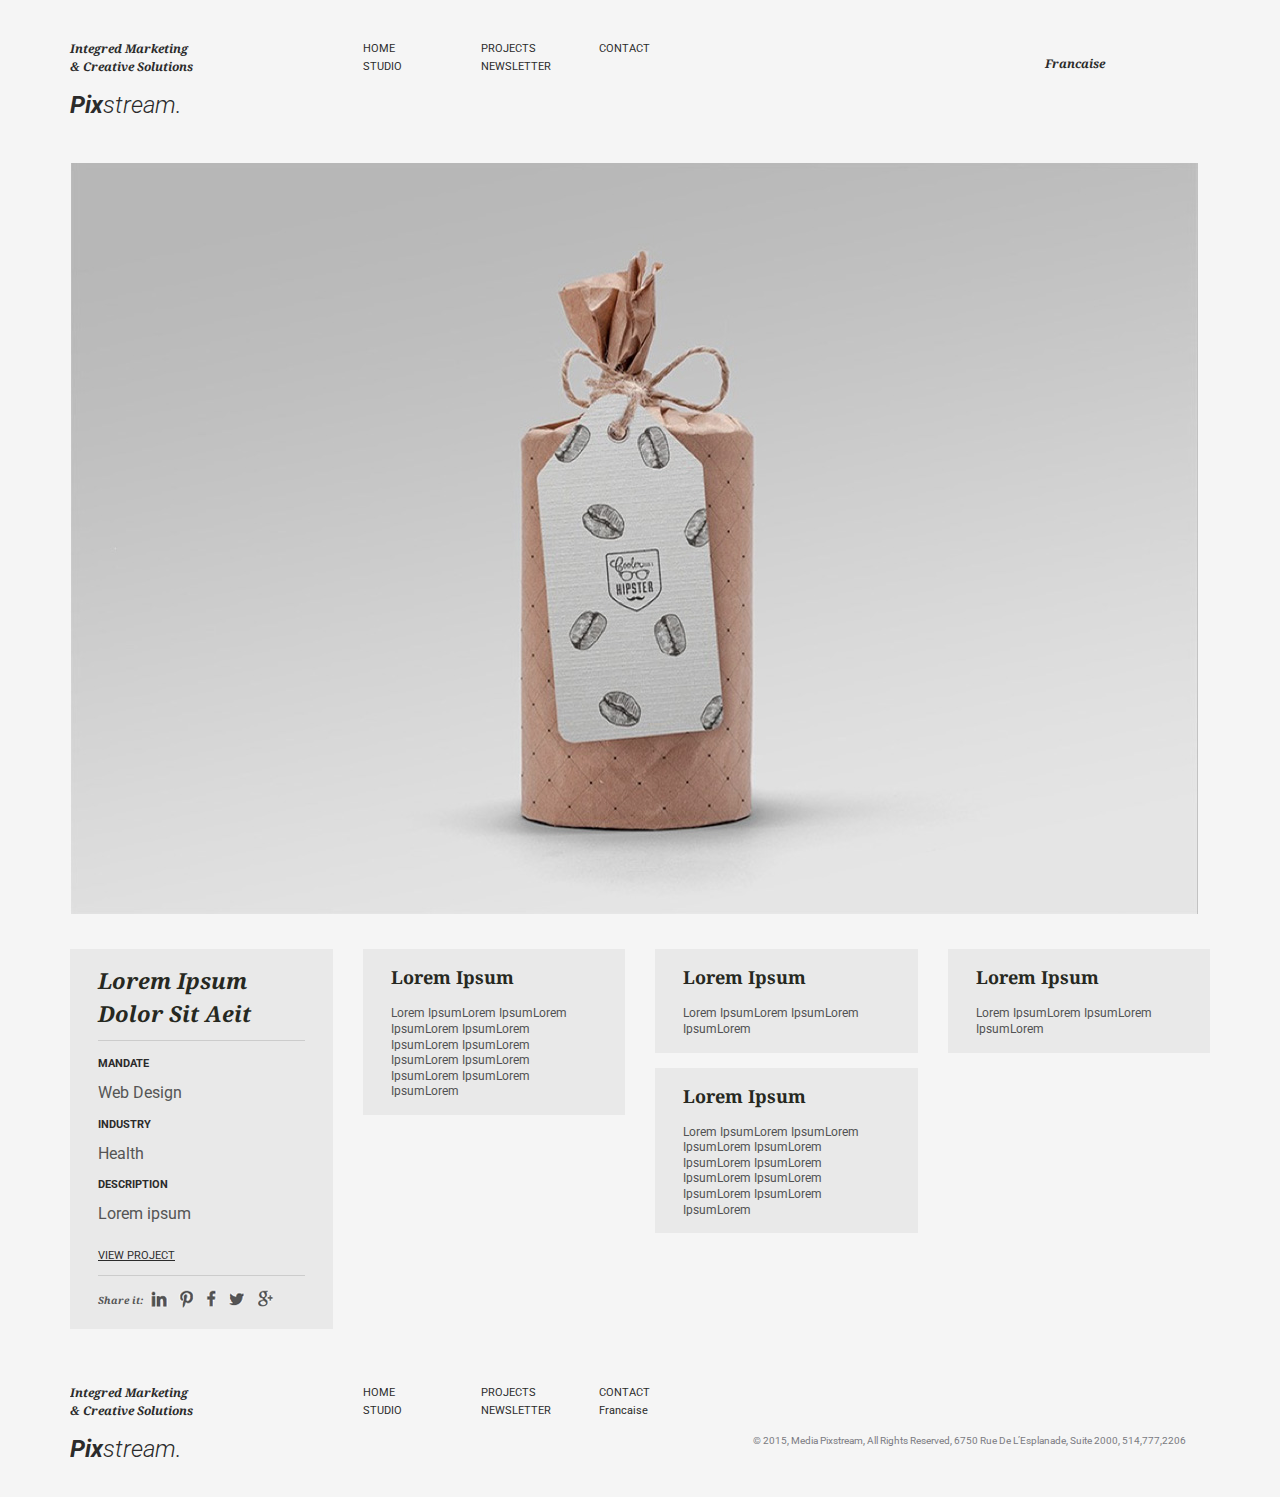
==== portfolio.html @ 4f417095 "4 pages" ====
<!DOCTYPE html>
<html>
   <head>
        <meta http-equiv="Content-Type" content="text/html; charset=utf-8">
		<meta name="description" content="">
		<meta name="keywords" content="">
		<meta name="viewport" content="initial-scale=1"/>
		<title>title</title>
		<!--Favicon-->
			<link rel="icon" type="image/png" href="favicon.ico">
		<!--End Favicon-->
		<!-- CSS -->
			<link rel="stylesheet" href="css/bootstrap.min.css" media="screen" >
			<link rel="stylesheet" href="css/jquery.fancybox.css" media="screen" >
			<link href="css/screen.css" rel="stylesheet" media="screen">
			<link href="css/style.css" rel="stylesheet" media="screen">
		<!-- END OF CSS -->
		<!--SCRIPT -->
			<script src="http://ajax.googleapis.com/ajax/libs/jquery/1/jquery.min.js"></script>
			<script src="js/jquery.fancybox.pack.js"></script>
			<script src="js/bootstrap.min.js"></script>
			<script src="js/modernizr.custom.js"></script>
			<script src="js/fotorama.js"></script>
			<script src="js/common.js"></script>
			<!--[if IE]>  
				<script src="http://html5shim.googlecode.com/svn/trunk/html5.js"></script>  
			<![endif]--> 
		<!-- END OF SCRIPT -->
	</head>
<body>
<div class="wrapper ">
<div class="container">
	<!--header-->
	<header class="header">
		<div class="row">
			<div class="col-md-3">
				<a href="#" class="logo">
					<em>Integred Marketing <br>& Creative Solutions</em>
					<strong>Pix<span>stream.</span></strong>
				</a>
			</div>
			<div class="col-md-7 menu_block">
				<nav class="menu">
					<ul>
						<li><a href="#">HOME <br>STUDIO</a></li>
						<li><a id="dLabel" data-target="#" data-toggle="dropdown" role="button" aria-haspopup="true" aria-expanded="false" >PROJECTS <br>NEWSLETTER</a>
							<div class="dropdown dropdown-menu" aria-labelledby="dLabel">
								<div class="container">
									<strong><a href="#">PROJECTS</a></strong>
									<ol>
										<li><a href="#">UX/UI DESIGN // DEVELOPMENT</a></li>
										<li><a href="#">BRANDING</a></li>
										<li><a href="#">DESIGN</a></li>
									</ol>
									<ol>
										<li><a href="#">MOTION GRAPHICS</a></li>
										<li><a href="#">VIDEO EDITING</a></li>
									</ol>
									<ol>
										<li><a href="#">PHOTOGRAPHY</a></li>
										<li><a href="#">PROJECT MANAGEMENT</a></li>
										<li><a href="#">APP DEVELOPMENT</a></li>
									</ol>
								</div>
							</div>
						</li>
						<li><a href="#">CONTACT</a></li>
					</ul>
				</nav>
			</div>
			<div class="col-md-2">
				<a href="#" class="francaise">Francaise</a>
			</div>
		</div>
	</header>
	<!--end-header-->
	<!--main-->
	<div class="main">

		<div class="services_wrap">
			<div class="row">
				<div class="col-md-12">
					<div class="portfolio_slider">
						<div class="fotorama" data-click="true" data-allowfullscreen="true" data-nav="false" data-arrows="true" data-width="100%" data-height="750" data-loop="true" >
						  <img src="img/slider.jpg">
						  <img src="http://s.fotorama.io/1.jpg">
						  <img src="http://s.fotorama.io/2.jpg">
						</div>
					</div>	
				</div>
			</div>
			<div class="row">
				<div class="col-md-3">
					<div class="services_block">
						<h6>Lorem Ipsum <br>Dolor Sit Aeit</h6>
						<section>
							<dl>
								<dt>MANDATE</dt>
								<dd>Web Design</dd>
							</dl>
							<dl>
								<dt>INDUSTRY</dt>
								<dd>Health</dd>
							</dl>
							<dl>
								<dt>DESCRIPTION</dt>
								<dd>Lorem ipsum </dd>
							</dl>
							<a href="#">VIEW PROJECT</a>
						</section>
						<div class="share">
							Share it:
							<nav>
								<a href="#"><img src="img/social_icon1.png" alt=""></a>
								<a href="#"><img src="img/social_icon2.png" alt=""></a>
								<a href="#"><img src="img/social_icon3.png" alt=""></a>
								<a href="#"><img src="img/social_icon4.png" alt=""></a>
								<a href="#"><img src="img/social_icon5.png" alt=""></a>
							</nav>
						</div>
					</div>
				</div>
				<div class="col-md-3">
					<div class="services_block">
						<article>
							<h5>Lorem Ipsum</h5>
							<p>Lorem IpsumLorem IpsumLorem IpsumLorem IpsumLorem IpsumLorem IpsumLorem IpsumLorem IpsumLorem IpsumLorem IpsumLorem IpsumLorem</p>
						</article>
					</div>
				</div>
				<div class="col-md-3">
					<div class="services_block">
						<article>
							<h5>Lorem Ipsum</h5>
							<p>Lorem IpsumLorem IpsumLorem IpsumLorem</p>
						</article>
					</div>
					<div class="services_block">
						<article>
							<h5>Lorem Ipsum</h5>
							<p>Lorem IpsumLorem IpsumLorem IpsumLorem IpsumLorem IpsumLorem IpsumLorem IpsumLorem IpsumLorem IpsumLorem IpsumLorem IpsumLorem</p>
						</article>
					</div>
				</div>
				<div class="col-md-3">
					<div class="services_block">
						<article>
							<h5>Lorem Ipsum</h5>
							<p>Lorem IpsumLorem IpsumLorem IpsumLorem</p>
						</article>
					</div>
				</div>
			</div>
		</div>
		
	</div>
	<!--end-main-->
	<!--footer-->
	<footer class="footer">
		<div class="row">
			<div class="col-md-3">
				<a href="#" class="logo">
					<em>Integred Marketing <br>& Creative Solutions</em>
					<strong>Pix<span>stream.</span></strong>
				</a>
			</div>
			<div class="col-md-4">
				<nav class="menu">
					<ul>
						<li><a href="#">HOME <br>STUDIO</a></li>
						<li><a href="#">PROJECTS <br>NEWSLETTER</a></li>
						<li><a href="#">CONTACT <br>Francaise</a></li>
					</ul>
				</nav>
			</div>
			<div class="col-md-5">
				<address>© 2015, Media Pixstream, All Rights Reserved,
					6750 Rue De L’Esplanade, Suite 2000, 514,777,2206
				</address>
			</div>
		</div>
	</footer>
	<!--end-footer-->
</div>
</div>
</body>
</html>
---- css/screen.css ----
@import url(https://fonts.googleapis.com/css?family=Droid+Serif:400,400italic,700,700italic);
@import url(https://fonts.googleapis.com/css?family=Arimo:400,400italic,700,700italic|Roboto:400,100italic,100,300,300italic,400italic,500,500italic,700,700italic,900,900italic|Source+Sans+Pro:400,200,200italic,300,300italic,400italic,600,600italic,700,700italic,900,900italic);
/*! Fotorama 4.6.4 | http://fotorama.io/license/ */
.fotorama__arr:focus:after, .fotorama__fullscreen-icon:focus:after, .fotorama__html, .fotorama__img, .fotorama__nav__frame:focus .fotorama__dot:after, .fotorama__nav__frame:focus .fotorama__thumb:after, .fotorama__stage__frame, .fotorama__stage__shaft, .fotorama__video iframe { position: absolute; width: 100%; height: 100%; top: 0; right: 0; left: 0; bottom: 0; }

.fotorama--fullscreen, .fotorama__img { max-width: 99999px !important; max-height: 99999px !important; min-width: 0 !important; min-height: 0 !important; border-radius: 0 !important; box-shadow: none !important; padding: 0 !important; }

.fotorama__wrap .fotorama__grab { cursor: move; cursor: -webkit-grab; cursor: -o-grab; cursor: -ms-grab; cursor: grab; }

.fotorama__grabbing * { cursor: move; cursor: -webkit-grabbing; cursor: -o-grabbing; cursor: -ms-grabbing; cursor: grabbing; }

.fotorama__spinner { position: absolute !important; top: 50% !important; left: 50% !important; }

.fotorama__wrap--css3 .fotorama__arr, .fotorama__wrap--css3 .fotorama__fullscreen-icon, .fotorama__wrap--css3 .fotorama__nav__shaft, .fotorama__wrap--css3 .fotorama__stage__shaft, .fotorama__wrap--css3 .fotorama__thumb-border, .fotorama__wrap--css3 .fotorama__video-close, .fotorama__wrap--css3 .fotorama__video-play { -webkit-transform: translate3d(0, 0, 0); transform: translate3d(0, 0, 0); }

.fotorama__caption, .fotorama__nav:after, .fotorama__nav:before, .fotorama__stage:after, .fotorama__stage:before, .fotorama__wrap--css3 .fotorama__html, .fotorama__wrap--css3 .fotorama__nav, .fotorama__wrap--css3 .fotorama__spinner, .fotorama__wrap--css3 .fotorama__stage, .fotorama__wrap--css3 .fotorama__stage .fotorama__img, .fotorama__wrap--css3 .fotorama__stage__frame { -webkit-transform: translateZ(0); transform: translateZ(0); }

.fotorama__arr:focus, .fotorama__fullscreen-icon:focus, .fotorama__nav__frame { outline: 0; }

.fotorama__arr:focus:after, .fotorama__fullscreen-icon:focus:after, .fotorama__nav__frame:focus .fotorama__dot:after, .fotorama__nav__frame:focus .fotorama__thumb:after { content: ''; border-radius: inherit; background-color: rgba(0, 175, 234, 0.5); }

.fotorama__wrap--video .fotorama__stage, .fotorama__wrap--video .fotorama__stage__frame--video, .fotorama__wrap--video .fotorama__stage__frame--video .fotorama__html, .fotorama__wrap--video .fotorama__stage__frame--video .fotorama__img, .fotorama__wrap--video .fotorama__stage__shaft { -webkit-transform: none !important; -ms-transform: none !important; transform: none !important; }

.fotorama__wrap--css3 .fotorama__nav__shaft, .fotorama__wrap--css3 .fotorama__stage__shaft, .fotorama__wrap--css3 .fotorama__thumb-border { -webkit-transition-property: -webkit-transform,width; transition-property: -webkit-transform,width; transition-property: transform,width; -webkit-transition-timing-function: cubic-bezier(0.1, 0, 0.25, 1); transition-timing-function: cubic-bezier(0.1, 0, 0.25, 1); -webkit-transition-duration: 0ms; transition-duration: 0ms; }

.fotorama__arr, .fotorama__fullscreen-icon, .fotorama__no-select, .fotorama__video-close, .fotorama__video-play, .fotorama__wrap { -webkit-user-select: none; -moz-user-select: none; -ms-user-select: none; user-select: none; }

.fotorama__select { -webkit-user-select: text; -moz-user-select: text; -ms-user-select: text; user-select: text; }

.fotorama__nav, .fotorama__nav__frame { margin: auto; padding: 0; }

.fotorama__caption__wrap, .fotorama__nav__frame, .fotorama__nav__shaft { -moz-box-orient: vertical; display: inline-block; vertical-align: middle; *display: inline; *zoom: 1; }

.fotorama__nav__frame, .fotorama__thumb-border { box-sizing: content-box; }

.fotorama__caption__wrap { box-sizing: border-box; }

.fotorama--hidden, .fotorama__load { position: absolute; left: -99999px; top: -99999px; z-index: -1; }

.fotorama__arr, .fotorama__fullscreen-icon, .fotorama__nav, .fotorama__nav__frame, .fotorama__nav__shaft, .fotorama__stage__frame, .fotorama__stage__shaft, .fotorama__video-close, .fotorama__video-play { -webkit-tap-highlight-color: transparent; }

.fotorama__arr, .fotorama__fullscreen-icon, .fotorama__video-close, .fotorama__video-play { background: url(fotorama.png) no-repeat; }

@media (-webkit-min-device-pixel-ratio: 1.5), (-webkit-min-device-pixel-ratio: 2), (min-resolution: 2dppx) { .fotorama__arr, .fotorama__fullscreen-icon, .fotorama__video-close, .fotorama__video-play { background: url(fotorama@2x.png) 0 0/96px 160px no-repeat; } }

.fotorama__thumb { background-color: #7f7f7f; background-color: rgba(127, 127, 127, 0.2); }

@media print { .fotorama__arr, .fotorama__fullscreen-icon, .fotorama__thumb-border, .fotorama__video-close, .fotorama__video-play { background: none !important; } }

.fotorama { min-width: 1px; overflow: hidden; }

.fotorama:not(.fotorama--unobtrusive) > *:not(:first-child) { display: none; }

.fullscreen { width: 100% !important; height: 100% !important; max-width: 100% !important; max-height: 100% !important; margin: 0 !important; padding: 0 !important; overflow: hidden !important; background: #000; }

.fotorama--fullscreen { position: absolute !important; top: 0 !important; left: 0 !important; right: 0 !important; bottom: 0 !important; float: none !important; z-index: 2147483647 !important; background: #000; width: 100% !important; height: 100% !important; margin: 0 !important; }

.fotorama--fullscreen .fotorama__nav, .fotorama--fullscreen .fotorama__stage { background: #000; }

.fotorama__wrap { -webkit-text-size-adjust: 100%; position: relative; direction: ltr; z-index: 0; }

.fotorama__wrap--rtl .fotorama__stage__frame { direction: rtl; }

.fotorama__nav, .fotorama__stage { overflow: hidden; position: relative; max-width: 100%; }

.fotorama__wrap--pan-y { -ms-touch-action: pan-y; }

.fotorama__wrap .fotorama__pointer { cursor: pointer; }

.fotorama__wrap--slide .fotorama__stage__frame { opacity: 1 !important; }

.fotorama__stage__frame { overflow: hidden; }

.fotorama__stage__frame.fotorama__active { z-index: 8; }

.fotorama__wrap--fade .fotorama__stage__frame { display: none; }

.fotorama__wrap--fade .fotorama__fade-front, .fotorama__wrap--fade .fotorama__fade-rear, .fotorama__wrap--fade .fotorama__stage__frame.fotorama__active { display: block; left: 0; top: 0; }

.fotorama__wrap--fade .fotorama__fade-front { z-index: 8; }

.fotorama__wrap--fade .fotorama__fade-rear { z-index: 7; }

.fotorama__wrap--fade .fotorama__fade-rear.fotorama__active { z-index: 9; }

.fotorama__wrap--fade .fotorama__stage .fotorama__shadow { display: none; }

.fotorama__img { -ms-filter: "alpha(Opacity=0)"; filter: alpha(opacity=0); opacity: 0; border: none !important; }

.fotorama__error .fotorama__img, .fotorama__loaded .fotorama__img { -ms-filter: "alpha(Opacity=100)"; filter: alpha(opacity=100); opacity: 1; }

.fotorama--fullscreen .fotorama__loaded--full .fotorama__img, .fotorama__img--full { display: none; }

.fotorama--fullscreen .fotorama__loaded--full .fotorama__img--full { display: block; }

.fotorama__wrap--only-active .fotorama__nav, .fotorama__wrap--only-active .fotorama__stage { max-width: 99999px !important; }

.fotorama__wrap--only-active .fotorama__stage__frame { visibility: hidden; }

.fotorama__wrap--only-active .fotorama__stage__frame.fotorama__active { visibility: visible; }

.fotorama__nav { font-size: 0; line-height: 0; text-align: center; display: none; white-space: nowrap; z-index: 5; }

.fotorama__nav__shaft { position: relative; left: 0; top: 0; text-align: left; }

.fotorama__nav__frame { position: relative; cursor: pointer; }

.fotorama__nav--dots { display: block; }

.fotorama__nav--dots .fotorama__nav__frame { width: 18px; height: 30px; }

.fotorama__nav--dots .fotorama__nav__frame--thumb, .fotorama__nav--dots .fotorama__thumb-border { display: none; }

.fotorama__nav--thumbs { display: block; }

.fotorama__nav--thumbs .fotorama__nav__frame { padding-left: 0 !important; }

.fotorama__nav--thumbs .fotorama__nav__frame:last-child { padding-right: 0 !important; }

.fotorama__nav--thumbs .fotorama__nav__frame--dot { display: none; }

.fotorama__dot { display: block; width: 4px; height: 4px; position: relative; top: 12px; left: 6px; border-radius: 6px; border: 1px solid #7f7f7f; }

.fotorama__nav__frame:focus .fotorama__dot:after { padding: 1px; top: -1px; left: -1px; }

.fotorama__nav__frame.fotorama__active .fotorama__dot { width: 0; height: 0; border-width: 3px; }

.fotorama__nav__frame.fotorama__active .fotorama__dot:after { padding: 3px; top: -3px; left: -3px; }

.fotorama__thumb { overflow: hidden; position: relative; width: 100%; height: 100%; }

.fotorama__nav__frame:focus .fotorama__thumb { z-index: 2; }

.fotorama__thumb-border { position: absolute; z-index: 9; top: 0; left: 0; border-style: solid; border-color: #00afea; background-image: -webkit-linear-gradient(top left, rgba(255, 255, 255, 0.25), rgba(64, 64, 64, 0.1)); background-image: linear-gradient(to bottom right, rgba(255, 255, 255, 0.25), rgba(64, 64, 64, 0.1)); }

.fotorama__caption { position: absolute; z-index: 12; bottom: 0; left: 0; right: 0; font-family: 'Helvetica Neue',Arial,sans-serif; font-size: 14px; line-height: 1.5; color: #000; }

.fotorama__caption a { text-decoration: none; color: #000; border-bottom: 1px solid; border-color: rgba(0, 0, 0, 0.5); }

.fotorama__caption a:hover { color: #333; border-color: rgba(51, 51, 51, 0.5); }

.fotorama__wrap--rtl .fotorama__caption { left: auto; right: 0; }

.fotorama__wrap--no-captions .fotorama__caption, .fotorama__wrap--video .fotorama__caption { display: none; }

.fotorama__caption__wrap { background-color: #fff; background-color: rgba(255, 255, 255, 0.9); padding: 5px 10px; }

@-webkit-keyframes spinner { 0% { -webkit-transform: rotate(0);
    transform: rotate(0); }
  100% { -webkit-transform: rotate(360deg);
    transform: rotate(360deg); } }

@keyframes spinner { 0% { -webkit-transform: rotate(0);
    transform: rotate(0); }
  100% { -webkit-transform: rotate(360deg);
    transform: rotate(360deg); } }

.fotorama__wrap--css3 .fotorama__spinner { -webkit-animation: spinner 24s infinite linear; animation: spinner 24s infinite linear; }

.fotorama__wrap--css3 .fotorama__html, .fotorama__wrap--css3 .fotorama__stage .fotorama__img { -webkit-transition-property: opacity; transition-property: opacity; -webkit-transition-timing-function: linear; transition-timing-function: linear; -webkit-transition-duration: .3s; transition-duration: .3s; }

.fotorama__wrap--video .fotorama__stage__frame--video .fotorama__html, .fotorama__wrap--video .fotorama__stage__frame--video .fotorama__img { -ms-filter: "alpha(Opacity=0)"; filter: alpha(opacity=0); opacity: 0; }

.fotorama__select { cursor: auto; }

.fotorama__video { top: 32px; right: 0; bottom: 0; left: 0; position: absolute; z-index: 10; }

@-moz-document url-prefix() { .fotorama__active { box-shadow: 0 0 0 transparent; } }

.fotorama__arr, .fotorama__fullscreen-icon, .fotorama__video-close, .fotorama__video-play { position: absolute; z-index: 11; cursor: pointer; }

.fotorama__arr { position: absolute; width: 32px; height: 32px; top: 50%; margin-top: -16px; }

.fotorama__arr--prev { left: 2px; background-position: 0 0; }

.fotorama__arr--next { right: 2px; background-position: -32px 0; }

.fotorama__arr--disabled { pointer-events: none; cursor: default; *display: none; opacity: .1; }

.fotorama__fullscreen-icon { width: 32px; height: 32px; top: 2px; right: 2px; background-position: 0 -32px; z-index: 20; }

.fotorama__arr:focus, .fotorama__fullscreen-icon:focus { border-radius: 50%; }

.fotorama--fullscreen .fotorama__fullscreen-icon { background-position: -32px -32px; }

.fotorama__video-play { width: 96px; height: 96px; left: 50%; top: 50%; margin-left: -48px; margin-top: -48px; background-position: 0 -64px; opacity: 0; }

.fotorama__wrap--css2 .fotorama__video-play, .fotorama__wrap--video .fotorama__stage .fotorama__video-play { display: none; }

.fotorama__error .fotorama__video-play, .fotorama__loaded .fotorama__video-play, .fotorama__nav__frame .fotorama__video-play { opacity: 1; display: block; }

.fotorama__nav__frame .fotorama__video-play { width: 32px; height: 32px; margin-left: -16px; margin-top: -16px; background-position: -64px -32px; }

.fotorama__video-close { width: 32px; height: 32px; top: 0; right: 0; background-position: -64px 0; z-index: 20; opacity: 0; }

.fotorama__wrap--css2 .fotorama__video-close { display: none; }

.fotorama__wrap--css3 .fotorama__video-close { -webkit-transform: translate3d(32px, -32px, 0); transform: translate3d(32px, -32px, 0); }

.fotorama__wrap--video .fotorama__video-close { display: block; opacity: 1; }

.fotorama__wrap--css3.fotorama__wrap--video .fotorama__video-close { -webkit-transform: translate3d(0, 0, 0); transform: translate3d(0, 0, 0); }

.fotorama__wrap--no-controls.fotorama__wrap--toggle-arrows .fotorama__arr, .fotorama__wrap--no-controls.fotorama__wrap--toggle-arrows .fotorama__fullscreen-icon { opacity: 0; }

.fotorama__wrap--no-controls.fotorama__wrap--toggle-arrows .fotorama__arr:focus, .fotorama__wrap--no-controls.fotorama__wrap--toggle-arrows .fotorama__fullscreen-icon:focus { opacity: 1; }

.fotorama__wrap--video .fotorama__arr, .fotorama__wrap--video .fotorama__fullscreen-icon { opacity: 0 !important; }

.fotorama__wrap--css2.fotorama__wrap--no-controls.fotorama__wrap--toggle-arrows .fotorama__arr, .fotorama__wrap--css2.fotorama__wrap--no-controls.fotorama__wrap--toggle-arrows .fotorama__fullscreen-icon { display: none; }

.fotorama__wrap--css2.fotorama__wrap--no-controls.fotorama__wrap--toggle-arrows .fotorama__arr:focus, .fotorama__wrap--css2.fotorama__wrap--no-controls.fotorama__wrap--toggle-arrows .fotorama__fullscreen-icon:focus { display: block; }

.fotorama__wrap--css2.fotorama__wrap--video .fotorama__arr, .fotorama__wrap--css2.fotorama__wrap--video .fotorama__fullscreen-icon { display: none !important; }

.fotorama__wrap--css3.fotorama__wrap--no-controls.fotorama__wrap--slide.fotorama__wrap--toggle-arrows .fotorama__fullscreen-icon:not(:focus) { -webkit-transform: translate3d(32px, -32px, 0); transform: translate3d(32px, -32px, 0); }

.fotorama__wrap--css3.fotorama__wrap--no-controls.fotorama__wrap--slide.fotorama__wrap--toggle-arrows .fotorama__arr--prev:not(:focus) { -webkit-transform: translate3d(-48px, 0, 0); transform: translate3d(-48px, 0, 0); }

.fotorama__wrap--css3.fotorama__wrap--no-controls.fotorama__wrap--slide.fotorama__wrap--toggle-arrows .fotorama__arr--next:not(:focus) { -webkit-transform: translate3d(48px, 0, 0); transform: translate3d(48px, 0, 0); }

.fotorama__wrap--css3.fotorama__wrap--video .fotorama__fullscreen-icon { -webkit-transform: translate3d(32px, -32px, 0) !important; transform: translate3d(32px, -32px, 0) !important; }

.fotorama__wrap--css3.fotorama__wrap--video .fotorama__arr--prev { -webkit-transform: translate3d(-48px, 0, 0) !important; transform: translate3d(-48px, 0, 0) !important; }

.fotorama__wrap--css3.fotorama__wrap--video .fotorama__arr--next { -webkit-transform: translate3d(48px, 0, 0) !important; transform: translate3d(48px, 0, 0) !important; }

.fotorama__wrap--css3 .fotorama__arr:not(:focus), .fotorama__wrap--css3 .fotorama__fullscreen-icon:not(:focus), .fotorama__wrap--css3 .fotorama__video-close:not(:focus), .fotorama__wrap--css3 .fotorama__video-play:not(:focus) { -webkit-transition-property: -webkit-transform,opacity; transition-property: -webkit-transform,opacity; transition-property: transform,opacity; -webkit-transition-duration: .3s; transition-duration: .3s; }

.fotorama__nav:after, .fotorama__nav:before, .fotorama__stage:after, .fotorama__stage:before { content: ""; display: block; position: absolute; text-decoration: none; top: 0; bottom: 0; width: 10px; height: auto; z-index: 10; pointer-events: none; background-repeat: no-repeat; background-size: 1px 100%, 5px 100%; }

.fotorama__nav:before, .fotorama__stage:before { background-image: -webkit-linear-gradient(transparent, rgba(0, 0, 0, 0.2) 25%, rgba(0, 0, 0, 0.3) 75%, transparent), -webkit-radial-gradient(0 50%, farthest-side, rgba(0, 0, 0, 0.4), transparent); background-image: linear-gradient(transparent, rgba(0, 0, 0, 0.2) 25%, rgba(0, 0, 0, 0.3) 75%, transparent), radial-gradient(farthest-side at 0 50%, rgba(0, 0, 0, 0.4), transparent); background-position: 0 0,0 0; left: -10px; }

.fotorama__nav.fotorama__shadows--left:before, .fotorama__stage.fotorama__shadows--left:before { left: 0; }

.fotorama__nav:after, .fotorama__stage:after { background-image: -webkit-linear-gradient(transparent, rgba(0, 0, 0, 0.2) 25%, rgba(0, 0, 0, 0.3) 75%, transparent), -webkit-radial-gradient(100% 50%, farthest-side, rgba(0, 0, 0, 0.4), transparent); background-image: linear-gradient(transparent, rgba(0, 0, 0, 0.2) 25%, rgba(0, 0, 0, 0.3) 75%, transparent), radial-gradient(farthest-side at 100% 50%, rgba(0, 0, 0, 0.4), transparent); background-position: 100% 0,100% 0; right: -10px; }

.fotorama__nav.fotorama__shadows--right:after, .fotorama__stage.fotorama__shadows--right:after { right: 0; }

.fotorama--fullscreen .fotorama__nav:after, .fotorama--fullscreen .fotorama__nav:before, .fotorama--fullscreen .fotorama__stage:after, .fotorama--fullscreen .fotorama__stage:before, .fotorama__wrap--fade .fotorama__stage:after, .fotorama__wrap--fade .fotorama__stage:before, .fotorama__wrap--no-shadows .fotorama__nav:after, .fotorama__wrap--no-shadows .fotorama__nav:before, .fotorama__wrap--no-shadows .fotorama__stage:after, .fotorama__wrap--no-shadows .fotorama__stage:before { display: none; }

.fotorama__arr--prev { left: 20px; }

.fotorama__arr--next { right: 20px; }

html, body, div, span, applet, object, iframe, h1, h2, h3, h4, h5, h6, p, blockquote, pre, a, abbr, acronym, address, big, cite, code, del, dfn, em, img, ins, kbd, q, s, samp, small, strike, strong, sub, sup, tt, var, b, u, i, center, dl, dt, dd, ol, ul, li, fieldset, form, label, legend, table, caption, tbody, tfoot, thead, tr, th, td, article, aside, canvas, details, embed, figure, figcaption, footer, header, hgroup, menu, nav, output, ruby, section, summary, time, mark, audio, video { margin: 0; padding: 0; border: 0; vertical-align: baseline; }

body, html { height: 100%; background: #f5f5f5; }

img, fieldset, a img { border: none; }

input[type="submit"], button { cursor: pointer; }

input[type="submit"]::-moz-focus-inner, button::-moz-focus-inner { padding: 0; border: 0; }

textarea { overflow: auto; }

input, button { margin: 0; padding: 0; border: 0; }

input, textarea, select, button, h1, h2, h3, h4, h5, h6, a, span, a:focus { outline: none; }

ul, ol { list-style-type: none; }

@media screen and (max-width: 1024px) { * { -webkit-text-size-adjust: none; } }

table { border-spacing: 0; border-collapse: collapse; width: 100%; }

blockquote, q { quotes: none; }

blockquote:before, blockquote:after, q:before, q:after { content: ''; content: none; }

body { font-family: "Helvetica Neue", HelveticaNeue, "Roboto", "Arimo", "Source Sans Pro", sans-serif; font-weight: normal; font-size: 12px; color: #2b2b2b; line-height: 1.4; }

a { text-decoration: underline; color: inherit; cursor: pointer; }

a:hover { text-decoration: none; }

h1, h2, h3, h4, h5, h6 { color: inherit; font-weight: normal; }

h1 { font-size: 24px; }

h2 { font-size: 22px; }

h3 { font-size: 20px; }

h4 { font-size: 18px; }

h5 { font-size: 16px; }

h6 { font-size: 14px; }

.button { background: #3498db; background-image: -webkit-linear-gradient(top, #3498db, #2980b9); background-image: linear-gradient(to bottom, #3498db, #2980b9); border-radius: 28px; font-family: "Helvetica Neue", HelveticaNeue, "Roboto", "Arimo", "Source Sans Pro", sans-serif; color: #ffffff; font-size: 20px; padding: 10px 20px 10px 20px; text-decoration: none; border: none; display: inline-block; -webkit-appearance: none; }

.button:hover { background: #3cb0fd; background-image: -webkit-linear-gradient(top, #3cb0fd, #3498db); background-image: linear-gradient(to bottom, #3cb0fd, #3498db); }

input[type=text], input[type=email], input[type=tel], input[type=search], input[type=password], input[type=date], input[type=url], textarea { width: 300px; height: 25px; box-sizing: border-box; padding: 0 5px; color: #000; font-size: 14px; font-family: "Helvetica Neue", HelveticaNeue, "Roboto", "Arimo", "Source Sans Pro", sans-serif; border: 1px solid #000; border-radius: 3px; resize: none; }

input[type=text]:focus, input[type=email]:focus, input[type=tel]:focus, input[type=search]:focus, input[type=password]:focus, input[type=date]:focus, input[type=url]:focus, textarea:focus { box-shadow: 0 0 2px #99e6f9; }

input[type=text].red_input, input[type=email].red_input, input[type=tel].red_input, input[type=search].red_input, input[type=password].red_input, input[type=date].red_input, input[type=url].red_input, textarea.red_input { box-shadow: 0 0 2px #ff2d50; background: #fdc4ce; }

input::-webkit-input-placeholder { color: inherit; }

input:-moz-placeholder { color: inherit; }

textarea { height: 90px; padding-top: 5px; }

a:active, a:focus, a:hover { text-decoration: none; color: inherit; }

.modal { display: none; }

.clear { clear: both; height: 0; overflow: hidden; }

.float_left { float: left !important; }

.float_right { float: right !important; }

.float_none { float: none !important; }

.text_right { text-align: right !important; }

.text_center { text-align: center !important; }

.text_left { text-align: left !important; }

.absolute { position: absolute !important; }

.relative { position: relative !important; }

.fixed { position: fixed !important; }

.background_none { background: none !important; }

.inline { display: inline; }

.inline-block { display: inline-block; }

.block { display: block; }

.hidden { display: none; }

.wrapper { position: relative; overflow: hidden; }

/*----------header----------*/
.header { padding: 40px 0 0 0; }

.logo { text-decoration: none; }

.logo em { font-size: 12px; font-weight: bold; color: #2b2b2b; font-style: italic; display: block; line-height: 18px; padding-bottom: 13px; font-family: "Droid Serif", serif; }

.logo strong { color: #2b2b2b; font-size: 24px; font-style: italic; font-weight: 700; }

.logo strong span { font-weight: 300; }

.menu_block { position: static; }

.menu li { display: inline-block; vertical-align: top; width: 115px; }

.menu li a { color: #2b2b2b; font-size: 11px; line-height: 18px; text-decoration: none; }

.menu li a:hover { text-decoration: underline; }

.dropdown { top: 90px; left: 0; width: 100%; padding: 80px 0; border: none; box-shadow: none; }

.dropdown strong, .dropdown ol { display: block; width: 25%; box-sizing: border-box; float: left; height: 81px; }

.dropdown ol { padding-left: 15px; border-left: 1px solid #979594; }

.dropdown ol li { display: block; }

.dropdown ol li a { color: #1c211d; font-size: 11px; text-transform: uppercase; font-weight: normal; }

.dropdown strong { font-size: 40px; color: #202427; font-weight: bold; }

.dropdown strong a { font-size: 40px; text-decoration: none; border-bottom: 1px solid #a8a8a8; }

.dropdown strong a:hover { text-decoration: none; border-bottom-color: #fff; }

.francaise { display: block; padding: 15px 0 0 0; font-size: 12px; font-weight: bold; color: #2b2b2b; font-style: italic; line-height: 18px; text-decoration: none; font-family: "Droid Serif", serif; }

.francaise:hover { text-decoration: underline; }

/*----------end-header----------*/
/*----------main----------*/
.main { position: relative; overflow: hidden; padding: 40px 0; }

.tile_main { position: relative; overflow: hidden; }

.tile_main .row { padding-bottom: 15px; }

.tile_item { display: block; position: relative; overflow: hidden; }

.tile_item.gray { background: #e9e9e9; }

.tile_center_inner { vertical-align: middle; width: inherit; height: inherit; display: table-cell; box-sizing: border-box; }

.tile_main_txt { height: 520px; line-height: 24px; font-size: 20px; color: #7f7b78; }

.tile_main_txt .tile_center_inner { padding: 16px; }

.tile_main_txt h1 { padding-bottom: 22px; font-size: 41px; line-height: 1.1; font-weight: 300; color: #2b2b2b; }

.tile_main_txt h1 strong { display: block; font-weight: 500; }

.tile_link_block { height: 250px; }

.tile_link_block .tile_center_inner { padding: 0 27px; }

.tile_link { color: #202427; }

.tile_link > em { display: block; padding-bottom: 14px; font-size: 12px; color: #202427; font-style: normal; }

.tile_link strong { display: block; padding-bottom: 25px; font-size: 21px; }

.tile_link strong a { font-size: 21px; }

.tile_link > a { text-decoration: none; }

.tile_link > a em { display: block; font-style: normal; font-size: 14px; }

/*----------end main----------*/
/*----------footer----------*/
.footer { position: relative; overflow: hidden; padding-bottom: 30px; }

.footer address { color: #7b7b82; font-size: 10px; display: block; font-style: normal; padding-top: 50px; }

/*----------end footer----------*/
/*-----------services----------*/
.services_wrap { position: relative; }

.services_block.white { padding: 35px 15px; background: #fff; line-height: 24px; font-size: 22px; color: #262821; font-style: italic; font-weight: bold; font-family: "Droid Serif", serif; position: relative; line-height: 1.3; }

.services_block.white h1 { padding-bottom: 22px; font-size: 41px; line-height: 1.1; font-weight: 300; color: #2b2b2b; font-style: normal; font-family: "Helvetica Neue", HelveticaNeue, "Roboto", "Arimo", "Source Sans Pro", sans-serif; }

.services_block.white h1 strong { display: block; font-weight: 500; }

.services_block.whiteimg:before { content: ''; position: absolute; top: -20px; left: 45%; width: 0px; height: 0px; border-style: solid; border-width: 0 12.5px 20px 12.5px; border-color: transparent transparent #fff transparent; }

.services_img { width: 100%; padding-bottom: 5px; }

.services_block { margin-bottom: 15px; position: relative; padding: 15px 28px; background: #e9e9e9; }

.services_block h6 { color: #262821; font-size: 22px; font-style: italic; font-weight: bold; padding-bottom: 10px; margin-bottom: 15px; line-height: 1.5; border-bottom: 1px solid #cccccc; font-family: "Droid Serif", serif; }

.services_block section { color: #555555; font-size: 16px; }

.services_block section p { padding-bottom: 10px; }

.services_block section > a { font-size: 11px; color: #2b2b2b; display: block; padding-top: 10px; }

.services_block dl dt { display: block; font-size: 11px; text-transform: uppercase; font-weight: bold; color: #2b2b2b; padding-bottom: 10px; }

.services_block dl dd { padding-bottom: 12px; float: none; display: block; }

.services_block h5 { color: #262821; font-size: 18px; font-weight: bold; margin-bottom: 15px; line-height: 1.5; font-family: "Droid Serif", serif; }

.services_block p { color: #525354; line-height: 1.3; }

.share { padding: 12px 0 0 0; margin: 12px 0 0 0; border-top: 1px solid #cccccc; font-size: 10px; font-weight: bold; font-style: italic; color: #555555; font-family: "Droid Serif", serif; }

.share nav { display: inline-block; vertical-align: middle; }

/*----------end-services----------*/
/*----------portfolio----------*/
.portfolio_slider { padding-bottom: 31px; }

/*----------end-portfolio----------*/
@media only screen and (max-width: 997px) { .tile_main .col-md-6, .tile_main .col-md-3 { margin-bottom: 10px; }
  .tile_main .row { padding-bottom: 0; }
  .tile_main .tile_item img { width: 100%; }
  .tile_main .tile_item .tile_link img { width: auto; }
  .tile_link_block, .tile_main_txt { height: auto; padding: 20px 0px; }
  .header, .footer { text-align: center; }
  .logo { padding-bottom: 25px; display: block; }
  .menu li { width: 30%; }
  .dropdown { top: 190px; }
  .dropdown strong, .dropdown ol { display: block; width: 50%; box-sizing: border-box; float: left; height: auto; border-left: none; margin-bottom: 20px; } }

@media only screen and (max-width: 500px) { .dropdown { top: 190px; padding: 10px 0; }
  .dropdown strong, .dropdown ol { display: block; width: 100%; box-sizing: border-box; float: left; height: auto; border-left: none; margin-bottom: 20px; } }
---- css/style.css ----
/*If you don't use sass, please use this stylesheets*/
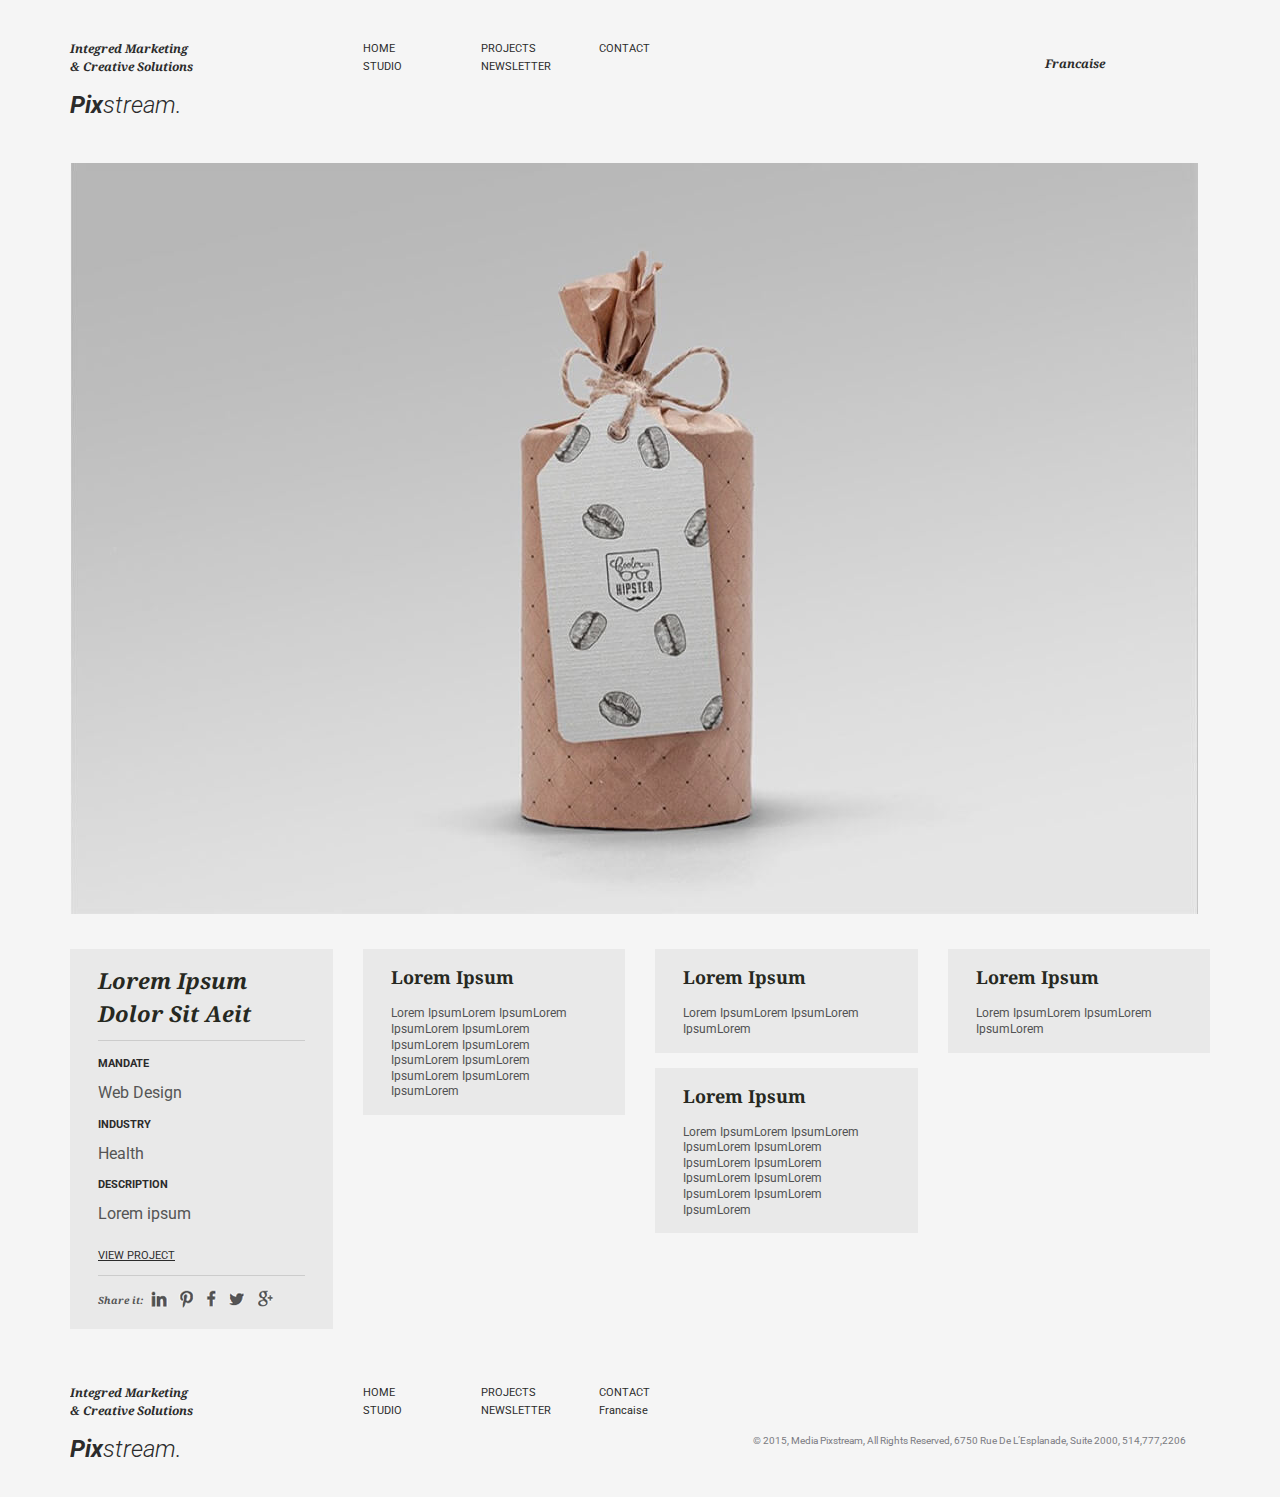
==== commit cdfd5304: "upd" ====
--- a/portfolio.html
+++ b/portfolio.html
@@ -81,7 +81,7 @@
 			<div class="row">
 				<div class="col-md-12">
 					<div class="portfolio_slider">
-						<div class="fotorama" data-click="true" data-allowfullscreen="true" data-nav="false" data-arrows="true" data-width="100%" data-height="750" data-loop="true" >
+						<div class="fotorama" data-click="true" data-allowfullscreen="true" data-nav="false" data-arrows="true" data-width="100%"  data-loop="true" >
 						  <img src="img/slider.jpg">
 						  <img src="http://s.fotorama.io/1.jpg">
 						  <img src="http://s.fotorama.io/2.jpg">
